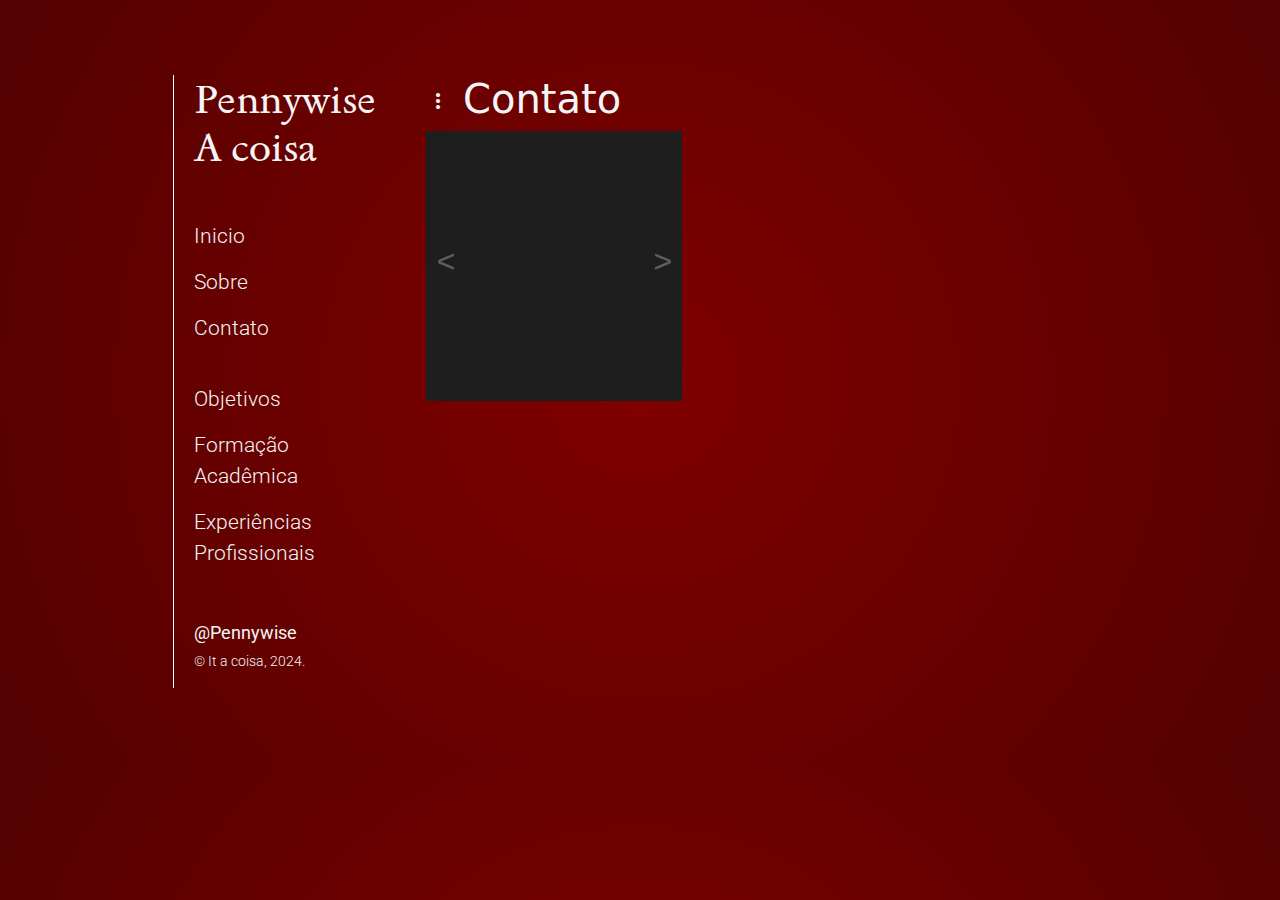
==== contato.html @ 25a7e8e1 "Inserindo paginas sobre e contato" ====
<!DOCTYPE html>

<html lang="pt-br">

<head>

    <meta charset="UTF-8">
    <meta name="viewport" content="width=device-width, initial-scale=1.0">
    <meta name="author" content="Gustavo Gonçalves" /> 
    <meta name="description" content="Site curriculo de projetos da area de web design."/>
    <meta name="keywords" content="html, css, curriculo, portfólio" />

    <link rel="stylesheet" href="https://fonts.googleapis.com/css2?family=Material+Symbols+Outlined:opsz,wght,FILL,GRAD@20..48,100..700,0..1,-50..200" />

    <link href="https://cdn.jsdelivr.net/npm/bootstrap@5.3.3/dist/css/bootstrap.min.css" rel="stylesheet" integrity="sha384-QWTKZyjpPEjISv5WaRU9OFeRpok6YctnYmDr5pNlyT2bRjXh0JMhjY6hW+ALEwIH" crossorigin="anonymous">
    <link rel="stylesheet" href="css/estilo.css" />

    <title> Pennywise </title>

</head>

<body>

    <div class="container"> 

      
        <aside> 

            <menu id="offset">
                <button class="btn btn-primary" type="button" data-bs-toggle="offcanvas" data-bs-target="#offcanvasTop" aria-controls="offcanvasTop"><span class="material-symbols-outlined">menu</span></button>

                    <div class="offcanvas offcanvas-top" tabindex="-1" id="offcanvasTop" aria-labelledby="offcanvasTopLabel">
                    <div class="offcanvas-header">
                        <h5 class="offcanvas-title" id="offcanvasTopLabel">Suas ultimas escolhas</h5>
                        <button type="button" class="btn-close btn-light" data-bs-dismiss="offcanvas" aria-label="Close"></button>
                    </div>
                    <div class="offcanvas-body">
                        <p><a href="index.html"> Inicio </a> </p>
                        <p><a href="sobre.html"> Sobre </a> </p>
                        <p><a href="contato.html"> Contato </a> </p>
                        
                        <br>
        
                        <p><a href="objetivo.html"> Objetivos </a> </p>
                        <p><a href="academico.html"> Formação <br> Acadêmica </a> </p>
                        <p><a href="trabalho.html"> Experiências <br> Profissionais </a> </p>
                        <p id="redes"><a href="#"><strong> @Pennywise </strong></a> </p>
                    
                    
                    </div>
                    </div>
            </menu>

            <h1><a href="#"> Pennywise <br> A coisa </a></h1>

            <menu>
                <p><a href="index.html"> Inicio </a> </p>
                <p><a href="sobre.html"> Sobre </a> </p>
                <p><a href="contato.html"> Contato </a> </p>
                
                <br>

                <p><a href="objetivo.html"> Objetivos </a> </p>
                <p><a href="academico.html"> Formação <br> Acadêmica </a> </p>
                <p><a href="trabalho.html"> Experiências <br> Profissionais </a> </p>
                <p id="redes"><a href="#"><strong> @Pennywise </strong></a> </p>
            
            
            </menu>
            

            <p id="copyright"> &#169; It a coisa, 2024. </p>
            

        </aside>

        <main id="contato">
            
            <div>
                <h1> <span class="material-symbols-outlined"> more_vert </span>  Contato </h1>
            </div>

            <div id="slider"> 

              <code id="btnEsquerda"> < </code>
              <code id="btnDireita"> > </code>

            </div>

        </main>
        

    </div>
    

    <script src="https://cdn.jsdelivr.net/npm/bootstrap@5.3.3/dist/js/bootstrap.bundle.min.js" integrity="sha384-YvpcrYf0tY3lHB60NNkmXc5s9fDVZLESaAA55NDzOxhy9GkcIdslK1eN7N6jIeHz" crossorigin="anonymous"></script>

    

    <script> 

        slider = document.getElementById('slider') 
        var i = 1

        function direita() {
        
          if(i < 3){
            slider.style.backgroundImage = `url('img/peny-trabalhando0${i}.jpg')`
          }else{
            slider.style.backgroundImage = `url('img/peny-trabalhando0${i}.jpeg')`
          }

          i++ 

          if(i == 5){
            i=1
          }

        }

        btnDireito = document.getElementById("btnDireita")
        btnDireito.addEventListener('click', direita)

        function esquerda() {
        
        if(i < 3){
          slider.style.backgroundImage = `url('img/peny-trabalhando0${i}.jpg')`
        }else{
          slider.style.backgroundImage = `url('img/peny-trabalhando0${i}.jpeg')`
        }

        i-- 

        if(i == 0){
          i=4
        }

      }

      btnEsquerda = document.getElementById("btnEsquerda")
      btnEsquerda.addEventListener('click', esquerda)



    </script> 
</body>

</html>
---- css/estilo.css ----
/* Códigos Gerais */ 

@import url('https://fonts.googleapis.com/css2?family=Sedan:ital@0;1&display=swap');
@import url('https://fonts.googleapis.com/css2?family=Roboto:ital,wght@0,100;0,300;0,400;0,500;0,700;0,900;1,100;1,300;1,400;1,500;1,700;1,900&family=Sedan:ital@0;1&display=swap');



*{ 
    box-sizing: border-box;
    padding: 0px;
    margin: 0px;
    color: #F5F5F5;
}

body{
    background-image: radial-gradient(circle,#800000, #530101  );
}

#offset{
    display:none;
}

.container{ 
    
    display: grid;
    grid-template-areas: 
    "aside main main main main";
    padding-top:75px;
    padding-bottom:75px;
    gap: 0px 50px;
}

aside{
    grid-area: aside; 
    justify-self: end;
    text-align: left;
    
    border: 0px solid white;
    border-left-width: 1px;
    padding-left: 20px;
    
}

aside p{
    font-size: 1.3rem;
    margin-bottom: 15px;
    font-family: "Roboto", sans-serif;
    font-weight: 300;
    font-style: normal;
}

aside a{ 
    color: #F5F5F5;
    
    text-decoration: none;
}

aside h1{
    margin-bottom: 50px;
    font-family: "Sedan", serif;
    font-weight: 400;
    font-style: normal;
}

aside h1 a:hover{ 
    color: #F5F5F5;
}

aside a:hover{
    color: rgb(39, 0, 0);

}

#copyright{
    font-size:0.9rem;
}

#redes{
    font-size:1.1rem;
    margin-bottom:5px;
    margin-top: 50px;
}


main#inicio{ 
    grid-area: main;
    display: grid;
    grid-template-columns: 1fr 1fr;
    justify-self: start;
    margin: 0px;
}

@media (min-width: 1000px){
    main#inicio{ 
        grid-area: main;
        display: grid;
        grid-template-columns: 1fr 1fr 1fr;

        justify-self: start;
    
    }
    

}

/* Códigos referentes a pagina Index */


.EmCima{ 
    visibility: hidden;
}

.vCel{ 
    display: none;
}

@media (min-width: 1500px){

    .card:hover .EmCima{ 
        visibility: visible;
        background-color: rgba(0,0,0,.8);
        transition: 0.5s;
    }
}

figure{ 
    margin: 0px 20px 20px 20px;
    text-align: center;
}

figcaption{
    font-family: "Roboto", sans-serif;
    font-weight: 300;
    font-style: normal;
    text-transform: uppercase;
    margin-top: 10px;
}

figure img{ 
   width: 15vw;     
   border-radius: 10px; 
}

figure .card{ 
    width: 15vw;     
     
 }

/* Códigos página Sobre*/

article#sobre{
    display: grid;
    grid-template-areas: "imagem biografia biografia biografia biografia";
    margin: 50px; 
}

article#sobre img{
    border-radius: 360px;
    width: 15vw;
    grid-area: imagem;
}

article#sobre  #biografia{ 
    padding: 0px 20px;
    font-size: 1rem; 
    text-align: justify;
    align-self: center;
    grid-area: biografia;
}

article#tabela{ 
    display: grid;
    grid-template-columns: 1fr 4fr;
    row-gap: 20px;
    
}

article#tabela div#instagram{
    
    display: inline-block;
    width: 50px;
    height: 50px;
    background-position: center;
    background-image: url("../img/instagram.png");
    border-radius: 360px;
    cursor: pointer;
    transition: 0.5s;
}

div#instagram:hover{
    transform: rotate(20deg);
}

article#tabela div#facebook{
    display: inline-block;
    cursor: pointer;
    width: 50px;
    height: 50px;
    background-position: center;
    background-image: url("../img/facebook.png");    
    transition: 0.5s;

}

div#facebook:hover{
    transform: rotate(-20deg);
}


/*Códigos referente a contato*/

div#slider{
    width: 20vw;
    background-color: #1e1e1e;
    height:30vh;
    padding: 10px;
    background-position: center;
    background-size: 20vw;
    background-repeat: no-repeat;
}

#btnEsquerda{ 
    float: left;
    margin-top: 11vh;
    font-size: 2em;
    color: rgba(255,255,255,.3);
    cursor: pointer;
}

#btnDireita{ 
    float: right;
    margin-top: 11vh;
    font-size: 2em;
    color: rgba(255,255,255,.3);
    cursor: pointer;
}


#btnEsquerda:hover{
    color: rgba(255,255,255,1);
}

#btnDireita:hover{
    color: rgba(255,255,255,1);
}



/* Códigos Versão Mobile Sobre */

@media (max-width: 1200px){
    article#sobre{
        display: grid;
        grid-template-areas: 
        "imagem"
        "biografia";
        justify-items: center;
    }

    article#sobre  #biografia{ 
        padding: 20px 0px;
    }

    article#sobre img{
        width: 45vw;
    }

    article#tabela{ 
        display: grid;
        grid-template-columns: 1fr ;
        row-gap: 20px;
        
    }

    article#tabela div#instagram{
        margin-right: 20px;;
    }


}

/* Códigos Versão Mobile */


@media (max-width: 900px){

    .container{

        grid-template-areas: 
        "aside"
        "main";
        padding: 20px;
        gap: 0px 125px;
    }

    #offset{
        display: block;
        position: absolute;
        left: 75vw;
        top: 5%;
    }

    #offset button{
        background-color: rgba(0,0,0,.2);
        border: none;
        padding: 10px 10px;
        padding-bottom: 0px;
    }

    #offset span{
        font-size: 2.5rem;
    }

    #offset .offcanvas{
        background-color: #333333;
        height: 80vh;
    }

    #offset .btn-close{
        padding: 10px;
        background-color: white;
    }

    #offset #redes{
        margin-top: 60px;
        font-size: 1rem;
    }

    #offset #redes:hover{
        background-color: #1e1e1e;
    }

    #offset .offcanvas-body{
        align-self: center;
        text-align: center;
        background-color: #1e1e1e;
        box-shadow: 0px 10px 10px rgba(0,0,0,.3);
    }

    #offset .offcanvas-body p{
        background-color: #1e1e1e;
        width: 100vw;
        font-size: 2rem;
        margin: 0px;
        padding: 10px;
    }

    #offset .offcanvas-body p:hover{
        background-color: #333333;
    }

    menu{
        display: none;
    }

    aside{
        padding-right: 10px;
        padding-top: 10px;
        margin-bottom: 10px;
        margin-right: 20px;
        justify-self: start;
    }

    aside h1{ 
        margin-bottom: 10px;
    }

    #redes{ 
        margin: 0px;
    }

    /* Códigos Versão Mobile index */
    
    .vCel{ 
        display: block;
    }

    .vPc{ 
        display: none;
    }
 
    figure img{

        width: 40vw;

    }

    main#inicio{
        grid-template-columns: 1fr 1fr; 
        gap: 0px;
    }

  
}
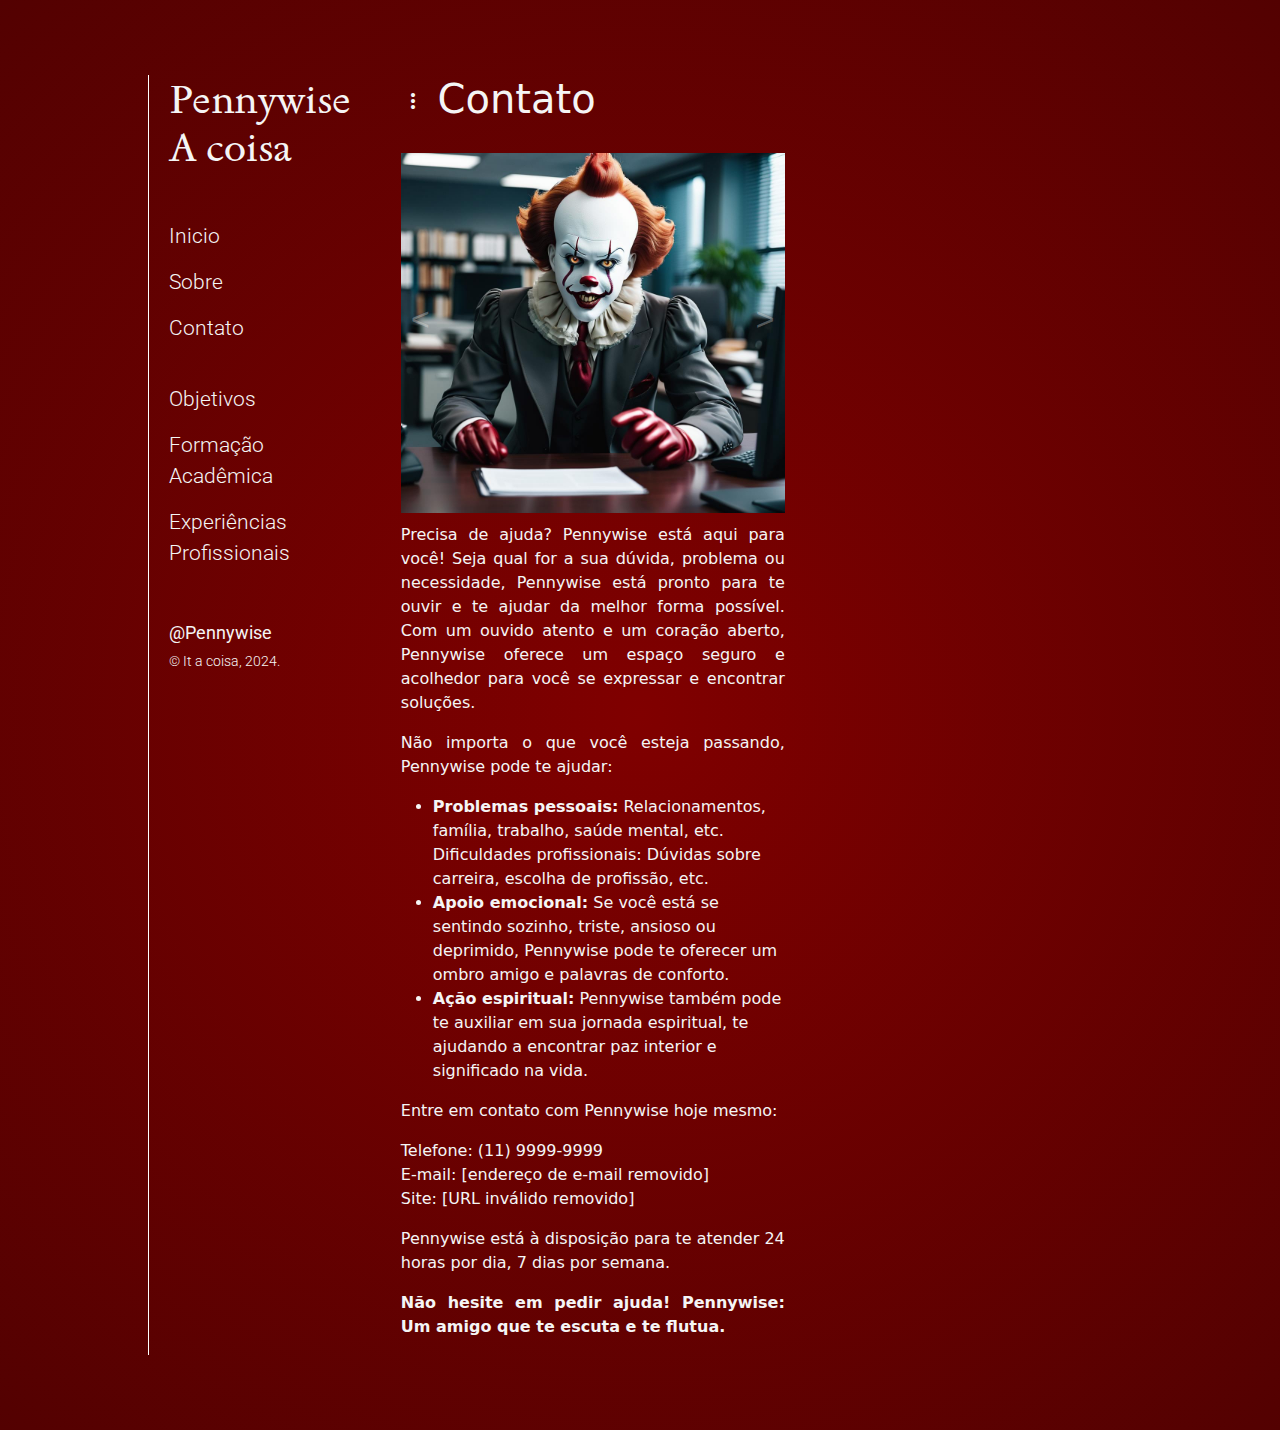
==== commit de6c79b5: "pagina contato finalizada" ====
--- a/contato.html
+++ b/contato.html
@@ -87,6 +87,31 @@
 
             </div>
 
+            <div id="textoSlider">
+              <p> Precisa de ajuda? Pennywise está aqui para você!
+                Seja qual for a sua dúvida, problema ou necessidade, Pennywise está pronto para te ouvir e te ajudar da melhor forma possível. Com um ouvido atento e um coração aberto, Pennywise oferece um espaço seguro e acolhedor para você se expressar e encontrar soluções.</p>
+                
+                <p>Não importa o que você esteja passando, Pennywise pode te ajudar:</p>
+                <ul>
+                  <li><strong>Problemas pessoais:</strong> Relacionamentos, família, trabalho, saúde mental, etc.
+                  Dificuldades profissionais: Dúvidas sobre carreira, escolha de profissão, etc.</li>
+                  
+                  <li><strong>Apoio emocional:</strong> Se você está se sentindo sozinho, triste, ansioso ou deprimido, Pennywise pode te oferecer um ombro amigo e palavras de conforto.</li>
+
+                  <li><strong>Ação espiritual:</strong> Pennywise também pode te auxiliar em sua jornada espiritual, te ajudando a encontrar paz interior e significado na vida.</li>
+                </ul>
+
+                <p>Entre em contato com Pennywise hoje mesmo:</p>
+                
+                <p>Telefone: (11) 9999-9999
+                <br/>E-mail: [endereço de e-mail removido]
+                <br/>Site: [URL inválido removido]
+                <p>Pennywise está à disposição para te atender 24 horas por dia, 7 dias por semana.</p>
+                
+                <p><strong>Não hesite em pedir ajuda!                
+                Pennywise: Um amigo que te escuta e te flutua.</strong> </p>
+            </div>
+
         </main>
         
 
@@ -100,7 +125,7 @@
     <script> 
 
         slider = document.getElementById('slider') 
-        var i = 1
+        var i = 2
 
         function direita() {
         
--- a/css/estilo.css
+++ b/css/estilo.css
@@ -210,19 +210,33 @@
 
 /*Códigos referente a contato*/
 
+div#textoSlider{
+    margin-top: 10px;
+    width: 40vw;
+    width: 30vw;
+}
+
+div#textoSlider p{
+    text-align: justify;
+    
+}
+
+
+
 div#slider{
-    width: 20vw;
-    background-color: #1e1e1e;
-    height:30vh;
+    margin-top: 30px;
+    width: 30vw;
+    background-image: url(/img/peny-trabalhando01.jpg);
+    height:40vh;
     padding: 10px;
     background-position: center;
-    background-size: 20vw;
+    background-size: cover;
     background-repeat: no-repeat;
 }
 
 #btnEsquerda{ 
     float: left;
-    margin-top: 11vh;
+    margin-top: 15vh;
     font-size: 2em;
     color: rgba(255,255,255,.3);
     cursor: pointer;
@@ -230,7 +244,7 @@
 
 #btnDireita{ 
     float: right;
-    margin-top: 11vh;
+    margin-top: 15vh;
     font-size: 2em;
     color: rgba(255,255,255,.3);
     cursor: pointer;
@@ -246,8 +260,36 @@
 }
 
 
-
-/* Códigos Versão Mobile Sobre */
+/* Códigos Versão Mobile CONTATO */
+
+
+@media(max-width: 1000px){
+    div#slider{
+        width: 60vw;    
+    }    
+
+    div#textoSlider{
+        width: 60vw;   
+    }
+
+}
+
+@media(max-width: 600px){
+    div#slider{
+        width: 90vw;    
+    }    
+
+    div#textoSlider{
+        width: 90vw;   
+        padding:10px;
+    }
+
+
+
+}
+
+
+/* Códigos Versão Mobile SOBRE */
 
 @media (max-width: 1200px){
     article#sobre{
